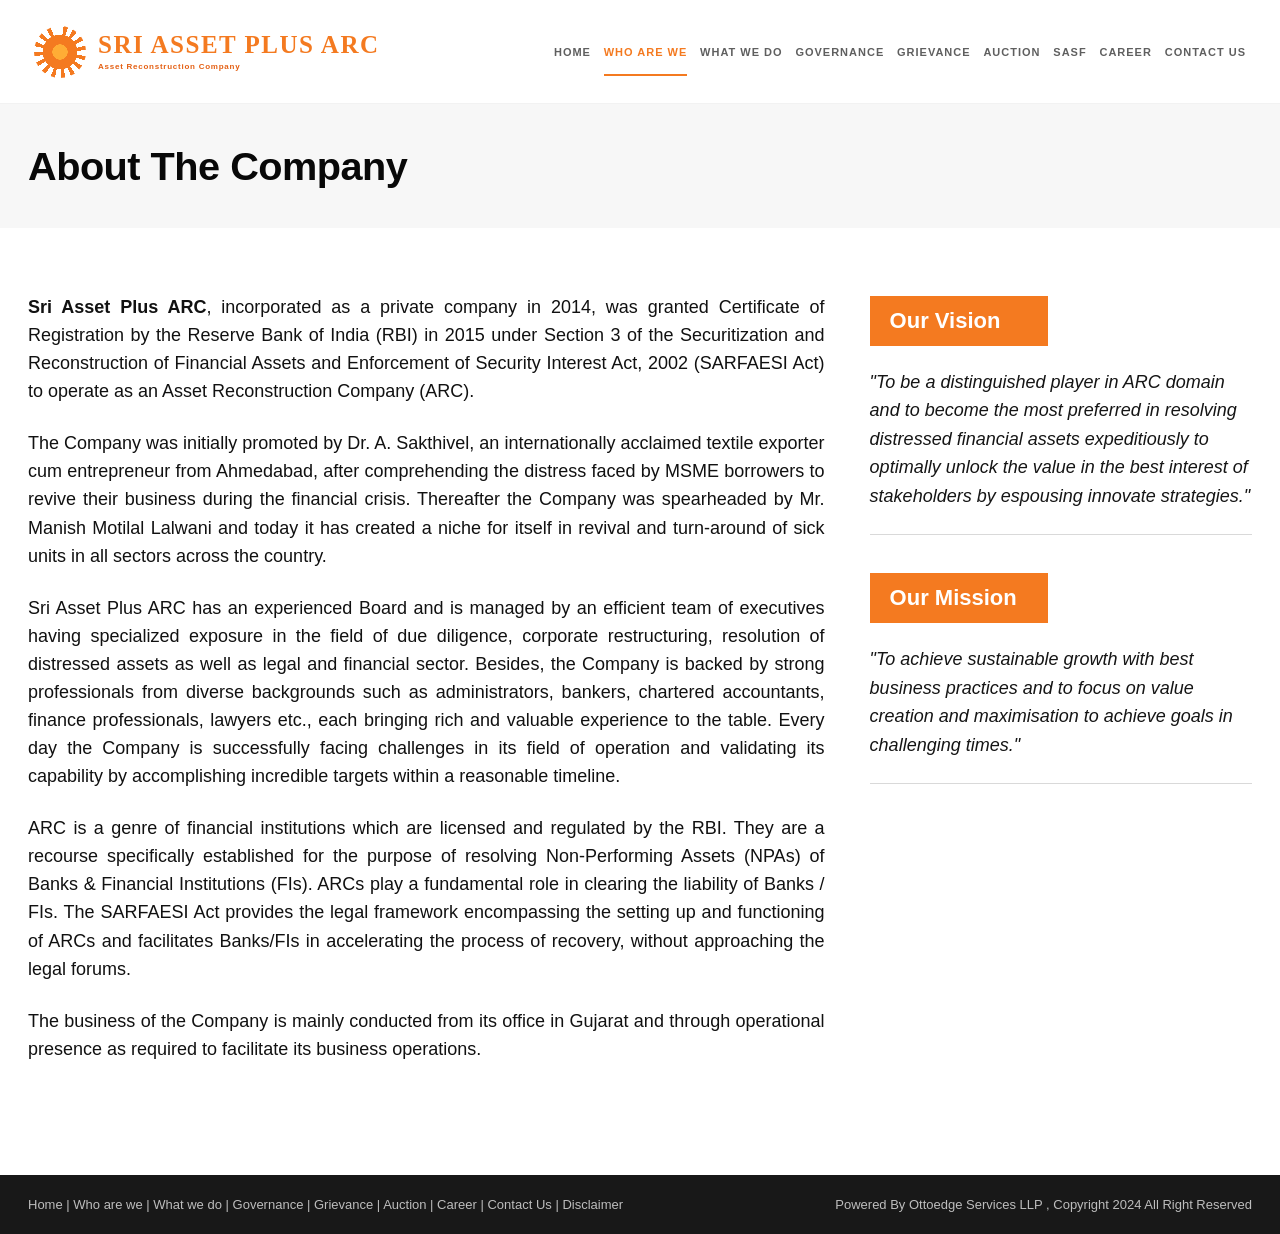
==== about-company.html @ 3a29e1df "Initial static website" ====
﻿<!DOCTYPE html>
<html lang="en">
<head>
  <meta charset="UTF-8" />
  <meta name="viewport" content="width=device-width, initial-scale=1.0" />
  <title>About The Company | Sri Asset Plus ARC</title>
  <link rel="stylesheet" href="style.css" />
</head>
<body>
  <header class="site-header" id="top">
    <a class="brand" href="index.html" aria-label="Sri Asset Plus ARC home">
      <span class="brand-mark" aria-hidden="true"><span></span></span>
      <span class="brand-copy">
        <span class="brand-name">SRI ASSET PLUS ARC</span>
        <span class="brand-subtitle">Asset Reconstruction Company</span>
      </span>
    </a>

    <button class="menu-toggle" id="menuToggle" type="button" aria-label="Open navigation menu" aria-expanded="false" aria-controls="primaryNav">
      <span></span>
      <span></span>
      <span></span>
    </button>

    <nav class="primary-nav" id="primaryNav" aria-label="Primary navigation">
      <a class="nav-link" href="index.html">HOME</a>
      <div class="nav-item has-dropdown active">
        <button class="nav-link dropdown-toggle active" type="button" aria-expanded="false">WHO ARE WE</button>
        <div class="dropdown-menu" aria-label="Who are we submenu">
          <a class="active" href="about-company.html">ABOUT THE COMPANY</a>
          <a href="promoters.html">PROMOTERS</a>
          <a href="board-of-directors.html">BOARD OF DIRECTORS</a>
          <a href="key-management.html">KEY MANAGEMENT</a>
        </div>
      </div>
      <div class="nav-item has-dropdown">
        <button class="nav-link dropdown-toggle" type="button" aria-expanded="false">WHAT WE DO</button>
        <div class="dropdown-menu" aria-label="What we do submenu">
          <a href="acquisition.html">ACQUISITION</a>
          <a href="resolution.html">RESOLUTION</a>
        </div>
      </div>
      <a class="nav-link" href="governance.html">GOVERNANCE</a>
      <div class="nav-item has-dropdown">
        <button class="nav-link dropdown-toggle" type="button" aria-expanded="false">GRIEVANCE</button>
        <div class="dropdown-menu" aria-label="Grievance submenu">
          <a href="grievance.html">GRIEVANCE REDRESSAL</a>
          <a href="complaint-filing.html">COMPLAINT FILING</a>
        </div>
      </div>
      <div class="nav-item has-dropdown">
        <button class="nav-link dropdown-toggle" type="button" aria-expanded="false">AUCTION</button>
        <div class="dropdown-menu" aria-label="Auction submenu">
          <a href="auction.html">AUCTION DETAIL</a>
          <a href="sale-process-note.html">SALE PROCESS NOTE</a>
        </div>
      </div>
      <a class="nav-link" href="#footer">SASF</a>
      <a class="nav-link" href="#footer">CAREER</a>
      <a class="nav-link" href="contact.html">CONTACT US</a>
    </nav>
  </header>

  <main>
    <section class="inner-banner" aria-label="Page title">
      <div class="inner-banner-overlay"></div>
      <div class="container inner-banner-content">
        <h1>About The Company</h1>
      </div>
    </section>

    <section class="about-company" id="main-content">
      <div class="container about-layout">
        <article class="about-text">
          <p><strong>Sri Asset Plus ARC</strong>, incorporated as a private company in 2014, was granted Certificate of Registration by the Reserve Bank of India (RBI) in 2015 under Section 3 of the Securitization and Reconstruction of Financial Assets and Enforcement of Security Interest Act, 2002 (SARFAESI Act) to operate as an Asset Reconstruction Company (ARC).</p>

          <p>The Company was initially promoted by Dr. A. Sakthivel, an internationally acclaimed textile exporter cum entrepreneur from Ahmedabad, after comprehending the distress faced by MSME borrowers to revive their business during the financial crisis. Thereafter the Company was spearheaded by Mr. Manish Motilal Lalwani and today it has created a niche for itself in revival and turn-around of sick units in all sectors across the country.</p>

          <p>Sri Asset Plus ARC has an experienced Board and is managed by an efficient team of executives having specialized exposure in the field of due diligence, corporate restructuring, resolution of distressed assets as well as legal and financial sector. Besides, the Company is backed by strong professionals from diverse backgrounds such as administrators, bankers, chartered accountants, finance professionals, lawyers etc., each bringing rich and valuable experience to the table. Every day the Company is successfully facing challenges in its field of operation and validating its capability by accomplishing incredible targets within a reasonable timeline.</p>

          <p>ARC is a genre of financial institutions which are licensed and regulated by the RBI. They are a recourse specifically established for the purpose of resolving Non-Performing Assets (NPAs) of Banks &amp; Financial Institutions (FIs). ARCs play a fundamental role in clearing the liability of Banks / FIs. The SARFAESI Act provides the legal framework encompassing the setting up and functioning of ARCs and facilitates Banks/FIs in accelerating the process of recovery, without approaching the legal forums.</p>

          <p>The business of the Company is mainly conducted from its office in Gujarat and through operational presence as required to facilitate its business operations.</p>
        </article>

        <aside class="vision-mission" aria-label="Vision and mission">
          <section class="quote-box">
            <h2>Our Vision</h2>
            <blockquote>"To be a distinguished player in ARC domain and to become the most preferred in resolving distressed financial assets expeditiously to optimally unlock the value in the best interest of stakeholders by espousing innovate strategies."</blockquote>
          </section>

          <section class="quote-box">
            <h2>Our Mission</h2>
            <blockquote>"To achieve sustainable growth with best business practices and to focus on value creation and maximisation to achieve goals in challenging times."</blockquote>
          </section>
        </aside>
      </div>
    </section>
  </main>

    <footer class="site-footer compact-footer" id="footer">
    <div class="footer-bottom">
      <div class="container footer-bottom-inner">
        <nav class="footer-links" aria-label="Footer navigation">
          <a href="index.html">Home</a> |
          <a href="about-company.html">Who are we</a> |
          <a href="acquisition.html">What we do</a> |
          <a href="governance.html">Governance</a> |
          <a href="grievance.html">Grievance</a> |
          <a href="auction.html">Auction</a> |
          <a href="#footer">Career</a> |
          <a href="contact.html">Contact Us</a> |
          <a href="#footer">Disclaimer</a>
        </nav>
        <p class="footer-copy">Powered By Ottoedge Services LLP , Copyright 2024 All Right Reserved</p>
      </div>
    </div>
  </footer>

  <script src="script.js"></script>
</body>
</html>
---- style.css ----
﻿:root {
  --orange: #f47a20;
  --orange-deep: #e45f12;
  --ink: #101010;
  --muted: #5f6064;
  --line: #eeeeee;
  --hero-bg: #f4f4f4;
  --footer: #252525;
  --footer-deep: #181818;
  --footer-text: #c8c8c8;
  --dropdown: #242424;
  --dropdown-line: #3a3a3a;
  --max-width: 1280px;
}

* {
  box-sizing: border-box;
  margin: 0;
  padding: 0;
}

html {
  scroll-behavior: smooth;
}

body {
  background: #ffffff;
  color: var(--ink);
  display: flex;
  flex-direction: column;
  font-family: "Trebuchet MS", Verdana, sans-serif;
  min-height: 100vh;
  min-width: 320px;
}

main {
  flex: 1 0 auto;
}

img {
  display: block;
  max-width: 100%;
}

a {
  color: inherit;
  text-decoration: none;
}

button {
  font: inherit;
}

.container {
  max-width: var(--max-width);
  margin: 0 auto;
  padding: 0 28px;
}

/* Header */
.site-header {
  align-items: center;
  background: #ffffff;
  border-bottom: 1px solid #f2f2f2;
  display: flex;
  gap: 28px;
  height: 104px;
  justify-content: space-between;
  padding: 0 34px;
  position: sticky;
  top: 0;
  z-index: 1000;
}

.brand {
  align-items: center;
  display: flex;
  flex: 0 0 auto;
  gap: 12px;
  min-width: 315px;
}

.brand-mark {
  align-items: center;
  background: conic-gradient(from 8deg, var(--orange) 0 10deg, transparent 10deg 22deg, var(--orange) 22deg 32deg, transparent 32deg 45deg, var(--orange) 45deg 55deg, transparent 55deg 68deg, var(--orange) 68deg 78deg, transparent 78deg 91deg, var(--orange) 91deg 101deg, transparent 101deg 114deg, var(--orange) 114deg 124deg, transparent 124deg 137deg, var(--orange) 137deg 147deg, transparent 147deg 160deg, var(--orange) 160deg 170deg, transparent 170deg 183deg, var(--orange) 183deg 193deg, transparent 193deg 206deg, var(--orange) 206deg 216deg, transparent 216deg 229deg, var(--orange) 229deg 239deg, transparent 239deg 252deg, var(--orange) 252deg 262deg, transparent 262deg 275deg, var(--orange) 275deg 285deg, transparent 285deg 298deg, var(--orange) 298deg 308deg, transparent 308deg 321deg, var(--orange) 321deg 331deg, transparent 331deg 360deg);
  border-radius: 50%;
  display: inline-flex;
  height: 52px;
  justify-content: center;
  position: relative;
  width: 52px;
}

.brand-mark span {
  background: radial-gradient(circle, #ffad35 0 28%, var(--orange) 29% 64%, transparent 65%);
  border-radius: 50%;
  height: 38px;
  width: 38px;
}

.brand-mark.small {
  height: 42px;
  width: 42px;
}

.brand-mark.small span {
  height: 30px;
  width: 30px;
}

.brand-copy,
.footer-logo > span:last-child {
  display: flex;
  flex-direction: column;
  line-height: 1;
}

.brand-name,
.footer-logo strong {
  color: var(--orange);
  font-family: Georgia, "Times New Roman", serif;
  font-size: 25px;
  font-weight: 700;
  letter-spacing: 1.5px;
}

.brand-subtitle,
.footer-logo small {
  color: var(--orange-deep);
  font-size: 8px;
  font-weight: 800;
  letter-spacing: 0.75px;
  margin-top: 6px;
  white-space: nowrap;
}

/* Navigation and dropdown */
.primary-nav {
  align-items: stretch;
  display: flex;
  gap: clamp(8px, 1vw, 18px);
  height: 100%;
}

.nav-item {
  align-items: stretch;
  display: flex;
  height: 100%;
  position: relative;
}

.nav-link {
  align-items: center;
  background: transparent;
  border: 0;
  color: #5f5f5f;
  cursor: pointer;
  display: flex;
  font-size: clamp(11px, 0.74vw, 14px);
  font-weight: 800;
  letter-spacing: 1px;
  position: relative;
  text-transform: uppercase;
  transition: color 180ms ease;
  white-space: nowrap;
}

.nav-link::after {
  background: var(--orange);
  bottom: 27px;
  content: "";
  height: 2px;
  left: 0;
  opacity: 0;
  position: absolute;
  transform: scaleX(0.2);
  transform-origin: left;
  transition: opacity 180ms ease, transform 180ms ease;
  width: 100%;
}

.nav-link:hover,
.nav-link.active,
.has-dropdown:hover > .nav-link {
  color: var(--orange);
}

.nav-link:hover::after,
.nav-link.active::after,
.has-dropdown:hover > .nav-link::after {
  opacity: 1;
  transform: scaleX(1);
}

.dropdown-toggle::before {
  content: "";
}

.dropdown-menu {
  background: var(--dropdown);
  box-shadow: 0 16px 28px rgba(0, 0, 0, 0.22);
  display: none;
  left: 0;
  min-width: 235px;
  position: absolute;
  top: 100%;
  z-index: 1001;
}

.has-dropdown:hover .dropdown-menu,
.has-dropdown.open .dropdown-menu {
  display: block;
}

.dropdown-menu a {
  border-bottom: 1px solid var(--dropdown-line);
  color: #eeeeee;
  display: block;
  font-size: 13px;
  font-weight: 700;
  letter-spacing: 0.6px;
  padding: 15px 18px;
  text-transform: uppercase;
  transition: background 160ms ease, color 160ms ease, padding-left 160ms ease;
  white-space: nowrap;
}

.dropdown-menu a:last-child {
  border-bottom: 0;
}

.dropdown-menu a:hover,
.dropdown-menu a.active {
  background: #181818;
  color: #ffffff;
  padding-left: 23px;
}

.dropdown-menu a:hover::before,
.dropdown-menu a.active::before {
  color: var(--orange);
  content: "> ";
}

.menu-toggle {
  background: transparent;
  border: 0;
  cursor: pointer;
  display: none;
  height: 42px;
  padding: 8px;
  width: 46px;
}

.menu-toggle span {
  background: #303030;
  border-radius: 8px;
  display: block;
  height: 3px;
  margin: 6px 0;
  transition: transform 200ms ease, opacity 200ms ease;
}

.menu-toggle.open span:nth-child(1) {
  transform: translateY(9px) rotate(45deg);
}

.menu-toggle.open span:nth-child(2) {
  opacity: 0;
}

.menu-toggle.open span:nth-child(3) {
  transform: translateY(-9px) rotate(-45deg);
}

/* Hero slider */
.hero {
  background: var(--hero-bg);
  padding: 0;
  position: relative;
}

.slider {
  height: 570px;
  margin: 0 auto;
  overflow: hidden;
  position: relative;
  width: 89%;
}

.slide {
  inset: 0;
  opacity: 0;
  position: absolute;
  transition: opacity 700ms ease;
  visibility: hidden;
}

.slide.active {
  opacity: 1;
  visibility: visible;
}

.slide img {
  height: 100%;
  object-fit: cover;
  object-position: center;
  transform: scale(1.01);
  width: 100%;
}

.slide-wash {
  background: linear-gradient(112deg, rgba(226, 236, 246, 0.72), rgba(170, 214, 238, 0.4) 44%, rgba(247, 202, 214, 0.5));
  inset: 0;
  mix-blend-mode: screen;
  position: absolute;
}

.slide::after {
  background: linear-gradient(90deg, rgba(255, 255, 255, 0.32), rgba(255, 255, 255, 0.08) 45%, rgba(255, 255, 255, 0.42));
  content: "";
  inset: 0;
  position: absolute;
}

.slide h1 {
  bottom: 116px;
  color: #050505;
  font-size: clamp(32px, 3vw, 48px);
  font-weight: 900;
  letter-spacing: 0.8px;
  line-height: 1.14;
  max-width: 640px;
  position: absolute;
  right: 8.8%;
  text-align: right;
  text-transform: uppercase;
  z-index: 3;
}

.slider-arrow {
  background: rgba(255, 255, 255, 0.08);
  border: 0;
  color: #ffffff;
  cursor: pointer;
  font-size: 58px;
  font-weight: 200;
  line-height: 1;
  opacity: 0.95;
  padding: 12px 16px;
  position: absolute;
  top: 50%;
  transform: translateY(-50%);
  transition: background 180ms ease, transform 180ms ease;
  z-index: 4;
}

.slider-arrow:hover {
  background: rgba(255, 255, 255, 0.18);
  transform: translateY(-50%) scale(1.04);
}

.slider-arrow-left {
  left: 16px;
}

.slider-arrow-right {
  right: 16px;
}

.slider-dots {
  bottom: 28px;
  display: flex;
  flex-direction: column;
  gap: 7px;
  left: 50%;
  position: absolute;
  transform: translateX(-50%);
  z-index: 5;
}

.slider-dot {
  background: transparent;
  border: 2px solid #ffffff;
  border-radius: 50%;
  cursor: pointer;
  height: 13px;
  padding: 0;
  transition: background 180ms ease, transform 180ms ease;
  width: 13px;
}

.slider-dot.active,
.slider-dot:hover {
  background: #ffffff;
  transform: scale(1.08);
}

/* Home overview */
.overview {
  background: #ffffff;
  padding: 78px 0 86px;
}

.overview h2 {
  color: #000000;
  font-size: clamp(34px, 3vw, 46px);
  font-weight: 900;
  letter-spacing: -0.5px;
  margin-bottom: 32px;
}

.overview-grid {
  display: grid;
  gap: 34px;
  grid-template-columns: repeat(3, 1fr);
}

.overview-card img {
  height: 220px;
  margin-bottom: 24px;
  object-fit: cover;
  width: 100%;
}

.overview-card h3 {
  color: #111111;
  font-size: 20px;
  font-weight: 900;
  line-height: 1.35;
  margin-bottom: 14px;
}

.overview-card p {
  color: #161616;
  font-size: 16px;
  line-height: 1.76;
  text-align: justify;
}

/* Inner page banner */
.inner-banner {
  align-items: center;
  background: url("https://images.unsplash.com/photo-1556761175-5973dc0f32e7?auto=format&fit=crop&w=1800&q=80") center 44% / cover no-repeat;
  display: flex;
  height: 124px;
  position: relative;
}

.inner-banner-overlay {
  background: rgba(245, 245, 245, 0.76);
  inset: 0;
  position: absolute;
}

.inner-banner-content {
  position: relative;
  width: 100%;
  z-index: 1;
}

.inner-banner h1 {
  color: #080808;
  font-size: clamp(32px, 3.1vw, 42px);
  font-weight: 900;
  letter-spacing: -0.5px;
}

/* About company page */
.about-company {
  background: #ffffff;
  padding: 65px 0 88px;
}

.about-layout {
  display: grid;
  gap: 45px;
  grid-template-columns: minmax(0, 1fr) minmax(320px, 0.48fr);
}

.about-text p {
  color: #111111;
  font-size: 18px;
  line-height: 1.56;
  margin-bottom: 24px;
  text-align: justify;
}

.about-text strong {
  font-weight: 900;
}

.vision-mission {
  padding-top: 3px;
}

.quote-box {
  margin-bottom: 38px;
}

.quote-box h2 {
  background: var(--orange);
  color: #ffffff;
  display: inline-block;
  font-size: 22px;
  font-weight: 800;
  line-height: 1;
  margin-bottom: 22px;
  min-width: 178px;
  padding: 14px 20px;
}

.quote-box blockquote {
  border-bottom: 1px solid #d9d9d9;
  color: #151515;
  font-size: 18px;
  font-style: italic;
  line-height: 1.58;
  padding-bottom: 24px;
}

/* What we do pages */
.acquisition-section {
  background: #ffffff;
  padding: 60px 0 86px;
}

.acquisition-content {
  max-width: 900px;
}

.acquisition-content p,
.acquisition-content li {
  color: #111111;
  font-size: 18px;
  line-height: 1.58;
}

.acquisition-content p {
  margin-bottom: 22px;
  text-align: justify;
}

.acquisition-content ul {
  margin: 0 0 24px 24px;
  padding-left: 18px;
}

.acquisition-content li {
  margin-bottom: 9px;
  padding-left: 4px;
}

/* Governance page */
.governance-section {
  background: #ffffff;
  padding: 65px 0 90px;
}

.governance-accordion {
  max-width: 1080px;
}

.governance-item {
  background: #ffffff;
  border: 1px solid #e5e5e5;
  border-bottom: 0;
}

.governance-item:last-child {
  border-bottom: 1px solid #e5e5e5;
}

.governance-trigger {
  align-items: center;
  background: #ffffff;
  border: 0;
  color: #737373;
  cursor: pointer;
  display: grid;
  grid-template-columns: 62px 1fr 62px;
  min-height: 86px;
  padding: 0 18px;
  text-align: center;
  transition: color 160ms ease;
  width: 100%;
}

.governance-icon {
  color: #777777;
  font-size: 24px;
  font-weight: 400;
  line-height: 1;
  transition: color 160ms ease;
}

.governance-title {
  color: inherit;
  font-size: 22px;
  font-weight: 800;
  line-height: 1.35;
}

.governance-item.featured .governance-trigger,
.governance-item.featured .governance-icon,
.governance-trigger:hover,
.governance-trigger:hover .governance-icon,
.governance-item.open .governance-trigger,
.governance-item.open .governance-icon {
  color: var(--orange);
}

.governance-panel {
  max-height: 0;
  overflow: hidden;
  transition: max-height 220ms ease;
}

.governance-panel p {
  border-top: 1px solid #eeeeee;
  color: #333333;
  font-size: 16px;
  line-height: 1.6;
  padding: 18px 34px 22px 80px;
}

/* Grievance page */
.grievance-section {
  background: #ffffff;
  padding: 60px 0 90px;
}

.grievance-content {
  max-width: 950px;
}

.grievance-content p,
.grievance-content address {
  color: #111111;
  font-size: 18px;
  font-style: normal;
  line-height: 1.58;
  margin-bottom: 20px;
}

.grievance-content address {
  margin-left: 18px;
}

.grievance-topic {
  font-weight: 800;
  margin-top: 28px;
  margin-bottom: 12px;
}

.grievance-heading {
  font-weight: 800;
  margin-top: 32px;
}

.grievance-content a {
  color: #111111;
  text-decoration: underline;
  text-underline-offset: 3px;
}

.grievance-content a:hover {
  color: var(--orange);
}

/* Complaint filing page */
.complaint-section {
  background: #ffffff;
  padding: 45px 0 80px;
}

.complaint-form {
  max-width: 1080px;
}

.complaint-form h2 {
  color: #222222;
  font-size: 24px;
  font-weight: 900;
  line-height: 1.35;
  margin-bottom: 24px;
}

.complaint-form input,
.complaint-form textarea {
  background: #ffffff;
  border: 1px solid #d8d8d8;
  color: #111111;
  display: block;
  font-size: 16px;
  margin-bottom: 22px;
  outline: none;
  padding: 0 18px;
  transition: border-color 160ms ease, box-shadow 160ms ease;
  width: 100%;
}

.complaint-form input {
  height: 56px;
}

.complaint-form textarea {
  height: 125px;
  padding-top: 16px;
  resize: vertical;
}

.complaint-form input::placeholder,
.complaint-form textarea::placeholder {
  color: #8a8a8a;
}

.complaint-form input:focus,
.complaint-form textarea:focus,
.file-upload-box:focus-within {
  border-color: var(--orange);
  box-shadow: 0 0 0 3px rgba(244, 122, 32, 0.12);
}

.file-upload-box {
  align-items: center;
  background: #ffffff;
  border: 1px solid #d8d8d8;
  display: flex;
  height: 64px;
  margin-bottom: 22px;
  padding: 0 14px;
  transition: border-color 160ms ease, box-shadow 160ms ease;
  width: 100%;
}

.file-upload-box input {
  border: 0;
  height: auto;
  margin: 0;
  padding: 0;
}

.form-submit {
  background: #2f3d4b;
  border: 0;
  color: #ffffff;
  cursor: pointer;
  font-size: 15px;
  font-weight: 700;
  min-width: 78px;
  padding: 11px 24px;
  transition: background 160ms ease;
}

.form-submit:hover {
  background: var(--orange);
}

/* Contact page */
.sr-only {
  height: 1px;
  margin: -1px;
  overflow: hidden;
  position: absolute;
  width: 1px;
  clip: rect(0, 0, 0, 0);
}

.contact-map {
  background: #ececec;
  line-height: 0;
}

.contact-map iframe {
  border: 0;
  display: block;
  height: 620px;
  width: 100%;
}

.contact-address-section {
  background: #ffffff;
  padding: 45px 0 28px;
}

.contact-address-grid {
  display: grid;
  gap: 54px;
  grid-template-columns: repeat(3, minmax(0, 1fr));
}

.contact-address-grid.single-address {
  grid-template-columns: minmax(0, 620px);
}

.contact-address-card h2 {
  color: #1c1c1c;
  font-size: 18px;
  font-weight: 900;
  letter-spacing: 0.2px;
  line-height: 1.35;
  margin-bottom: 18px;
  text-transform: uppercase;
}

.contact-address-card p {
  color: #111111;
  font-size: 16px;
  line-height: 1.7;
  margin-bottom: 10px;
  padding-left: 30px;
  position: relative;
}

.contact-address-card a {
  color: #111111;
  text-decoration: none;
}

.contact-address-card a:hover {
  color: var(--orange);
  text-decoration: underline;
}

.contact-icon {
  color: var(--orange);
  font-size: 16px;
  left: 0;
  line-height: 1;
  position: absolute;
  top: 6px;
}

.contact-form-section {
  background: #ffffff;
  padding: 20px 0 80px;
}

.contact-form-section h2 {
  color: #222222;
  font-size: 26px;
  font-weight: 900;
  line-height: 1.35;
  margin-bottom: 35px;
}

.contact-form {
  max-width: 1120px;
}

.contact-form-grid {
  display: grid;
  gap: 34px;
  grid-template-columns: minmax(0, 1fr) minmax(0, 1fr);
}

.contact-form input,
.contact-form textarea {
  background: #ffffff;
  border: 1px solid #d8d8d8;
  color: #111111;
  display: block;
  font-size: 16px;
  margin-bottom: 22px;
  outline: none;
  padding: 0 22px;
  transition: border-color 160ms ease, box-shadow 160ms ease;
  width: 100%;
}

.contact-form input {
  height: 58px;
}

.contact-form textarea {
  height: 140px;
  padding-top: 18px;
  resize: vertical;
}

.contact-form input::placeholder,
.contact-form textarea::placeholder {
  color: #8b8b8b;
}

.contact-form input:focus,
.contact-form textarea:focus {
  border-color: var(--orange);
  box-shadow: 0 0 0 3px rgba(244, 122, 32, 0.12);
}

.captcha-block {
  color: #222222;
  font-size: 15px;
  margin: 2px 0 18px;
}

.captcha-block p {
  margin-bottom: 9px;
}

.captcha-row {
  align-items: center;
  display: flex;
  gap: 8px;
}

.captcha-row input {
  height: 28px;
  margin: 0;
  padding: 0 4px;
  text-align: center;
  width: 28px;
}

.contact-submit {
  height: 46px;
  min-width: 100px;
  padding: 0 22px;
}

/* Auction page */
.auction-section {
  background: #ffffff;
  padding: 18px 0 72px;
}

.auction-shell {
  margin: 0 24px;
}

.auction-toolbar {
  align-items: center;
  background: #f5f5f5;
  border: 1px solid #dddddd;
  border-bottom: 0;
  display: flex;
  justify-content: space-between;
  gap: 18px;
  padding: 13px 14px;
}

.auction-length,
.auction-search {
  align-items: center;
  color: #333333;
  display: flex;
  font-size: 14px;
  gap: 8px;
}

.auction-length select,
.auction-search input {
  background: #ffffff;
  border: 1px solid #cfcfcf;
  color: #222222;
  font-size: 14px;
  height: 32px;
  padding: 4px 8px;
}

.auction-search input {
  width: 210px;
}

.auction-table-wrap {
  border: 1px solid #d7d7d7;
  overflow-x: auto;
  width: 100%;
}

.auction-table {
  border-collapse: collapse;
  min-width: 1900px;
  width: 100%;
}

.auction-table th {
  background: #f9631e;
  border: 1px solid rgba(255, 255, 255, 0.45);
  color: #ffffff;
  font-size: 15px;
  font-weight: 900;
  height: 90px;
  line-height: 1.25;
  padding: 14px 10px;
  text-align: center;
  vertical-align: middle;
}

.auction-table th:nth-child(1) {
  width: 70px;
}

.auction-table th:nth-child(2) {
  width: 135px;
}

.auction-table th:nth-child(3) {
  width: 210px;
}

.auction-table th:nth-child(4) {
  width: 520px;
}

.auction-table th:nth-child(7),
.auction-table th:nth-child(8) {
  width: 175px;
}

.auction-table th:nth-child(9) {
  width: 190px;
}

.sort-mark {
  font-size: 11px;
  font-weight: 700;
  margin-left: 5px;
  opacity: 0.75;
}

.auction-table td {
  border: 1px solid #dddddd;
  color: #111111;
  font-size: 14px;
  line-height: 1.45;
  padding: 14px 10px;
  text-align: center;
  vertical-align: top;
}

.auction-table tbody tr:nth-child(odd) {
  background: #ffffff;
}

.auction-table tbody tr:nth-child(even) {
  background: #f7f7f7;
}

.auction-table .address-cell {
  text-align: left;
}

.auction-table a {
  color: #1862b7;
  text-decoration: none;
  word-break: break-word;
}

.auction-table a:hover {
  color: var(--orange);
  text-decoration: underline;
}

.sale-note-table {
  min-width: 760px;
}

.sale-note-table th {
  height: 65px;
}

.sale-note-table td {
  height: 65px;
  vertical-align: middle;
}

.sale-note-table th:nth-child(1) {
  width: 110px;
}

.sale-note-table th:nth-child(2) {
  width: auto;
}

.sale-note-table th:nth-child(3) {
  width: 180px;
}

.download-link {
  display: inline-block;
  font-size: 16px;
  margin: 1px 2px;
}

.auction-footerbar {
  align-items: center;
  color: #333333;
  display: flex;
  font-size: 14px;
  justify-content: space-between;
  gap: 18px;
  padding: 14px 0 0;
}

.auction-pagination {
  display: flex;
  flex-wrap: wrap;
  gap: 4px;
}

.auction-pagination button {
  background: #ffffff;
  border: 1px solid #d2d2d2;
  color: #333333;
  cursor: pointer;
  font-size: 14px;
  padding: 6px 10px;
}

.auction-pagination button.active,
.auction-pagination button:hover {
  background: var(--orange);
  border-color: var(--orange);
  color: #ffffff;
}

/* Promoters page */
.promoters-section {
  background: #ffffff;
  padding: 66px 0 92px;
}

.promoters-layout {
  display: grid;
  gap: 60px;
  grid-template-columns: 380px minmax(0, 1fr);
}

.promoter-list {
  width: 100%;
}

.promoter-tab {
  align-items: center;
  background: #ffffff;
  border: 0;
  border-bottom: 1px solid #dedede;
  color: var(--orange);
  cursor: pointer;
  display: flex;
  font-size: 18px;
  font-weight: 800;
  gap: 12px;
  line-height: 1.25;
  min-height: 58px;
  padding: 17px 20px;
  text-align: left;
  transition: background 160ms ease, color 160ms ease;
  width: 100%;
}

.promoter-tab::before {
  border-bottom: 5px solid transparent;
  border-left: 7px solid currentColor;
  border-top: 5px solid transparent;
  content: "";
  flex: 0 0 auto;
  height: 0;
  width: 0;
}

.promoter-tab:hover,
.promoter-tab.active {
  background: var(--orange);
  color: #ffffff;
}

.promoter-panel[hidden] {
  display: none;
}

.promoter-panel h2 {
  color: #111111;
  font-size: 24px;
  font-weight: 900;
  line-height: 1.25;
  margin-bottom: 8px;
}

.promoter-role {
  color: #6f6f6f;
  font-size: 20px;
  line-height: 1.35;
  margin-bottom: 18px;
}

.promoter-photo {
  align-items: center;
  background: linear-gradient(145deg, #f5f5f5, #e8e8e8);
  border: 1px solid #151515;
  color: #777777;
  display: flex;
  justify-content: center;
  margin: 14px 0 30px;
  overflow: hidden;
  position: relative;
}

.promoter-photo::before {
  content: attr(data-fallback);
  display: none;
  font-size: 15px;
  font-weight: 700;
  line-height: 1.4;
  max-width: 78%;
  position: absolute;
  text-align: center;
}

.promoter-photo.image-missing::before {
  display: block;
}

.promoter-photo img {
  height: 100%;
  object-fit: cover;
  position: relative;
  width: 100%;
  z-index: 1;
}

.promoter-photo.image-missing img {
  display: none;
}

.promoter-photo-sakthivel {
  height: 360px;
  width: 240px;
}

.promoter-photo-lalwani {
  height: 360px;
  width: 260px;
}

.promoter-photo-director {
  height: 360px;
  width: 260px;
}

.promoter-panel > p:last-child {
  color: #111111;
  font-size: 18px;
  line-height: 1.58;
  max-width: 790px;
  text-align: justify;
}

/* Footer */
.site-footer {
  background: var(--footer);
  color: var(--footer-text);
  flex-shrink: 0;
}

.footer-main {
  padding: 54px 0 46px;
}

.footer-grid {
  display: grid;
  gap: 34px;
  grid-template-columns: 1.15fr 1fr 1fr 1fr;
}

.footer-logo {
  align-items: center;
  display: flex;
  gap: 12px;
  margin-bottom: 24px;
}

.footer-logo strong {
  font-size: 29px;
}

.footer-grid h3 {
  color: #ffffff;
  font-size: 16px;
  font-weight: 900;
  letter-spacing: 0.7px;
  margin-bottom: 18px;
  text-transform: uppercase;
}

.footer-grid p,
.footer-grid address {
  color: var(--footer-text);
  font-size: 14px;
  font-style: normal;
  line-height: 1.75;
  margin-bottom: 8px;
}

.footer-icon {
  color: #ffffff;
  font-size: 12px;
  font-weight: 800;
  margin-right: 7px;
  text-transform: uppercase;
}

.social-links {
  display: flex;
  flex-wrap: wrap;
  gap: 8px;
  margin-top: 18px;
}

.social-links a {
  align-items: center;
  border: 1px solid rgba(255, 255, 255, 0.24);
  color: #eeeeee;
  display: inline-flex;
  font-size: 12px;
  font-weight: 800;
  height: 30px;
  justify-content: center;
  min-width: 30px;
  padding: 0 8px;
  text-transform: uppercase;
  transition: background 180ms ease, border-color 180ms ease;
}

.social-links a:hover {
  background: var(--orange);
  border-color: var(--orange);
}

.footer-bottom {
  background: var(--footer-deep);
  padding: 18px 0;
}

.footer-bottom-inner {
  align-items: center;
  display: flex;
  gap: 24px;
  justify-content: space-between;
}

.footer-links,
.footer-copy {
  color: #bdbdbd;
  font-size: 13px;
  line-height: 1.8;
}

.footer-links {
  flex: 1 1 auto;
}

.footer-copy {
  flex: 0 1 auto;
  margin: 0;
  text-align: right;
}

.footer-links a:hover {
  color: var(--orange);
}

/* Responsive */
@media (max-width: 1260px) {
  .site-header {
    padding: 0 24px;
  }

  .brand {
    min-width: 235px;
  }

  .brand-name {
    font-size: 29px;
  }

  .primary-nav {
    gap: 13px;
  }
}

@media (max-width: 1080px) {
  .site-header {
    height: 84px;
  }

  .menu-toggle {
    display: block;
  }

  .primary-nav {
    background: #ffffff;
    border-bottom: 1px solid var(--line);
    box-shadow: 0 18px 28px rgba(0, 0, 0, 0.08);
    display: none;
    flex-direction: column;
    gap: 0;
    height: auto;
    left: 0;
    max-height: calc(100vh - 84px);
    overflow-y: auto;
    padding: 10px 28px 22px;
    position: absolute;
    right: 0;
    top: 84px;
  }

  .primary-nav.open {
    display: flex;
  }

  .nav-item {
    display: block;
    height: auto;
    width: 100%;
  }

  .nav-link {
    border-bottom: 1px solid #f1f1f1;
    font-size: 14px;
    padding: 15px 0;
    width: 100%;
  }

  .nav-link::after {
    bottom: 9px;
    width: 72px;
  }

  .dropdown-toggle {
    justify-content: space-between;
  }

  .dropdown-toggle::before {
    content: none;
  }

  .dropdown-toggle::after {
    background: transparent;
    bottom: auto;
    color: #777777;
    content: "+";
    height: auto;
    left: auto;
    opacity: 1;
    position: static;
    transform: none;
    width: auto;
  }

  .has-dropdown.open > .dropdown-toggle::after {
    content: "-";
  }

  .has-dropdown:hover .dropdown-menu {
    display: none;
  }

  .has-dropdown.open .dropdown-menu {
    display: block;
  }

  .dropdown-menu {
    box-shadow: none;
    left: auto;
    margin: 0 0 8px;
    min-width: 100%;
    position: static;
    top: auto;
  }

  .dropdown-menu a {
    font-size: 13px;
    padding: 14px 18px;
  }

  .slider {
    height: 400px;
    width: 100%;
  }

  .slide h1 {
    bottom: 82px;
    max-width: 480px;
    right: 6%;
  }

  .overview-grid,
  .footer-grid {
    grid-template-columns: repeat(2, 1fr);
  }

  .about-layout {
    gap: 34px;
    grid-template-columns: 1fr;
  }

  .promoters-layout {
    gap: 38px;
    grid-template-columns: 1fr;
  }

  .promoter-list {
    max-width: 480px;
  }

  .vision-mission {
    display: grid;
    gap: 28px;
    grid-template-columns: repeat(2, 1fr);
    padding-top: 0;
  }

  .contact-map iframe {
    height: 420px;
  }

  .contact-address-grid,
  .contact-form-grid {
    grid-template-columns: 1fr;
  }

  .contact-address-grid {
    gap: 30px;
  }

  .quote-box {
    margin-bottom: 0;
  }

  .footer-bottom-inner {
    align-items: flex-start;
    flex-direction: column;
    gap: 8px;
  }

  .footer-copy {
    text-align: left;
  }
}

@media (max-width: 720px) {
  .site-header {
    height: 76px;
    padding: 0 16px;
  }

  .brand {
    gap: 9px;
    min-width: 0;
  }

  .brand-mark {
    height: 42px;
    width: 42px;
  }

  .brand-mark span {
    height: 30px;
    width: 30px;
  }

  .brand-name {
    font-size: 18px;
  }

  .brand-subtitle {
    font-size: 6px;
    letter-spacing: 0.3px;
  }

  .primary-nav {
    max-height: calc(100vh - 76px);
    top: 76px;
  }

  .container {
    padding: 0 20px;
  }

  .slider {
    height: 350px;
  }

  .slide img {
    object-position: center left;
  }

  .slide h1 {
    bottom: 72px;
    font-size: 25px;
    max-width: 310px;
    right: 22px;
  }

  .slider-arrow {
    font-size: 38px;
    padding: 8px;
  }

  .slider-arrow-left {
    left: 4px;
  }

  .slider-arrow-right {
    right: 4px;
  }

  .overview {
    padding: 58px 0 62px;
  }

  .overview-grid,
  .footer-grid,
  .vision-mission {
    grid-template-columns: 1fr;
  }

  .overview-card img {
    height: 215px;
  }

  .overview-card h3 {
    font-size: 19px;
  }

  .inner-banner {
    height: 116px;
  }

  .inner-banner h1 {
    font-size: 30px;
  }

  .about-company {
    padding: 48px 0 62px;
  }

  .acquisition-section {
    padding: 46px 0 62px;
  }

  .governance-section {
    padding: 46px 0 64px;
  }

  .governance-trigger {
    grid-template-columns: 42px 1fr 42px;
    min-height: 70px;
    padding: 0 10px;
  }

  .governance-icon {
    font-size: 22px;
  }

  .governance-title {
    font-size: 17px;
  }

  .governance-panel p {
    font-size: 15px;
    padding: 15px 18px 18px 52px;
  }

  .grievance-section {
    padding: 46px 0 64px;
  }

  .complaint-section {
    padding: 38px 0 62px;
  }

  .contact-map iframe {
    height: 360px;
  }

  .contact-address-section {
    padding: 38px 0 24px;
  }

  .contact-form-section {
    padding: 14px 0 62px;
  }

  .contact-form-section h2 {
    font-size: 23px;
    margin-bottom: 26px;
  }

  .contact-form input {
    height: 52px;
  }

  .promoters-section {
    padding: 48px 0 64px;
  }

  .promoter-list {
    max-width: none;
    width: 100%;
  }

  .promoter-tab {
    font-size: 16px;
    min-height: 54px;
    padding: 15px 18px;
  }

  .promoter-panel h2 {
    font-size: 23px;
  }

  .promoter-role {
    font-size: 18px;
  }

  .promoter-photo {
    margin-left: auto;
    margin-right: auto;
    max-width: 100%;
  }

  .promoter-photo-sakthivel,
  .promoter-photo-lalwani,
  .promoter-photo-director {
    height: auto;
    max-height: 360px;
    min-height: 320px;
    width: min(100%, 260px);
  }

  .about-text p,
  .quote-box blockquote,
  .promoter-panel > p:last-child,
  .acquisition-content p,
  .acquisition-content li,
  .grievance-content p,
  .grievance-content address {
    font-size: 16px;
    line-height: 1.65;
  }

  .grievance-content address {
    margin-left: 0;
  }

  .complaint-form {
    max-width: 100%;
  }

.complaint-form h2 {
  font-size: 22px;
}

  .complaint-form input {
    height: 52px;
  }

  .auction-section {
    padding: 14px 0 58px;
  }

  .auction-shell {
    margin: 0 12px;
  }

  .auction-toolbar,
  .auction-footerbar {
    align-items: flex-start;
    flex-direction: column;
  }

  .auction-search,
  .auction-search input {
    width: 100%;
  }

  .auction-table {
    min-width: 1650px;
  }

  .sale-note-table {
    min-width: 640px;
  }

  .auction-table th {
    font-size: 13px;
    height: 78px;
  }

  .sale-note-table th {
    height: 65px;
  }

  .auction-table td {
    font-size: 13px;
  }

  .acquisition-content p {
    text-align: left;
  }

  .quote-box h2 {
    font-size: 20px;
  }

  .footer-main {
    padding: 42px 0 36px;
  }
}

@media (max-width: 430px) {
  .brand-subtitle {
    max-width: 178px;
    white-space: normal;
  }

  .slider {
    height: 322px;
  }

  .slide h1 {
    font-size: 22px;
    max-width: 255px;
  }
}
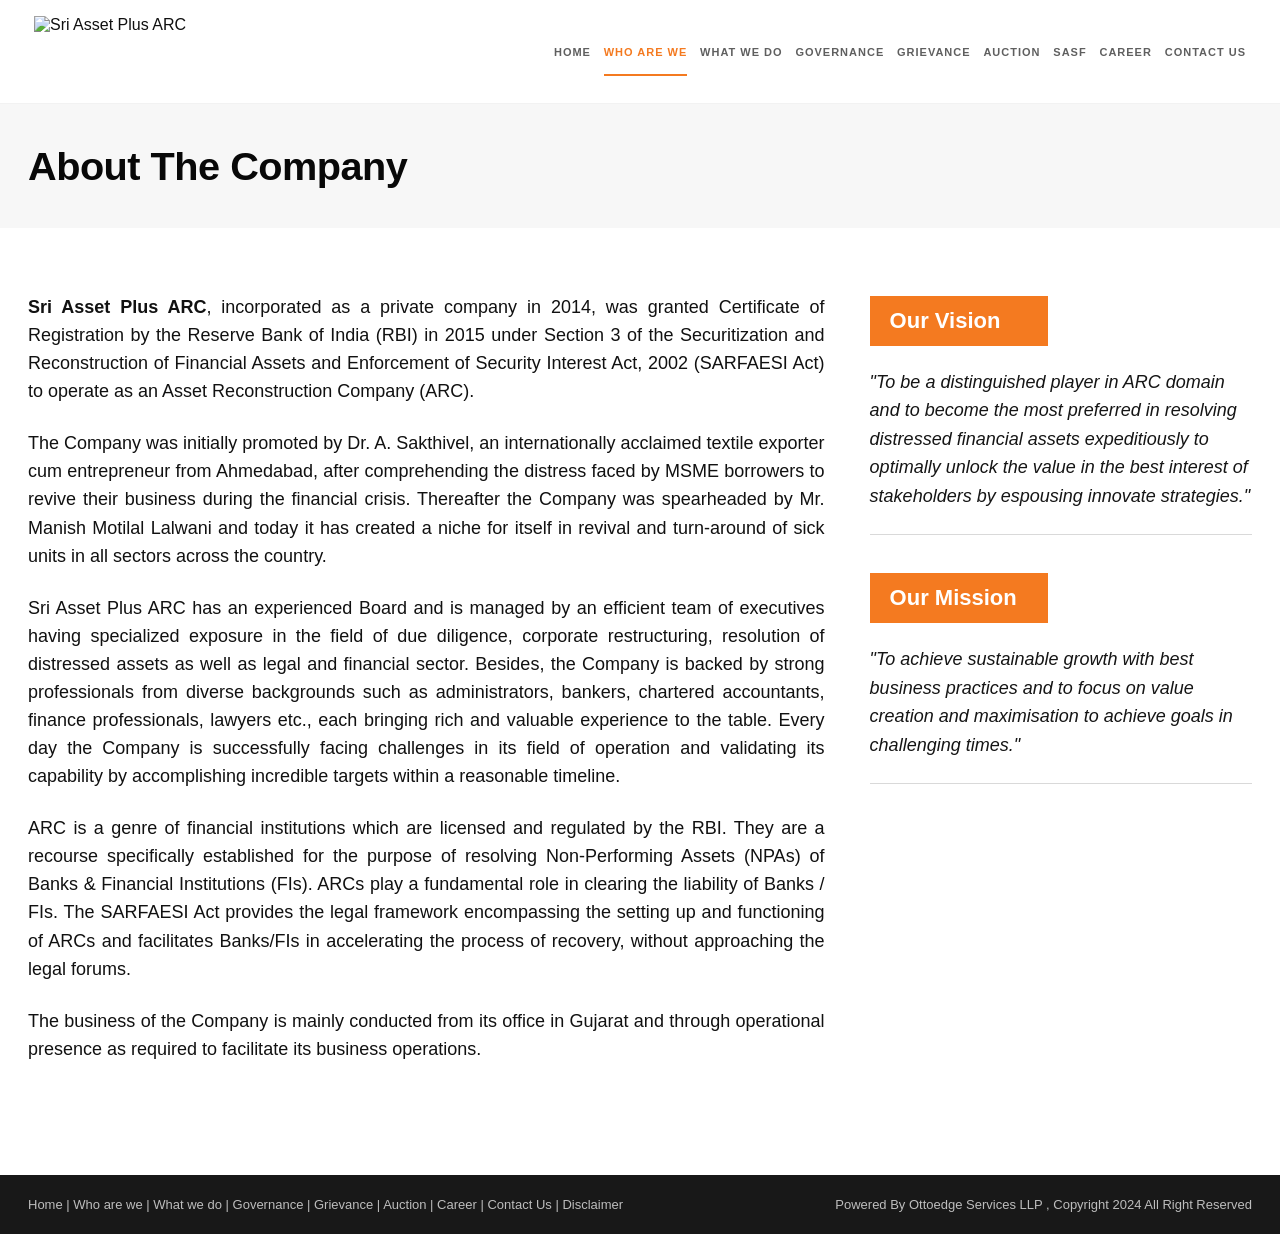
==== commit 4f4f7b46: "Update navbar logo and remove brand text" ====
--- a/about-company.html
+++ b/about-company.html
@@ -1,4 +1,4 @@
-﻿<!DOCTYPE html>
+<!DOCTYPE html>
 <html lang="en">
 <head>
   <meta charset="UTF-8" />
@@ -9,11 +9,7 @@
 <body>
   <header class="site-header" id="top">
     <a class="brand" href="index.html" aria-label="Sri Asset Plus ARC home">
-      <span class="brand-mark" aria-hidden="true"><span></span></span>
-      <span class="brand-copy">
-        <span class="brand-name">SRI ASSET PLUS ARC</span>
-        <span class="brand-subtitle">Asset Reconstruction Company</span>
-      </span>
+      <img class="brand-logo" src="Untitled design.png" alt="Sri Asset Plus ARC" />
     </a>
 
     <button class="menu-toggle" id="menuToggle" type="button" aria-label="Open navigation menu" aria-expanded="false" aria-controls="primaryNav">
--- a/style.css
+++ b/style.css
@@ -1,4 +1,4 @@
-﻿:root {
+:root {
   --orange: #f47a20;
   --orange-deep: #e45f12;
   --ink: #101010;
@@ -76,8 +76,15 @@
   align-items: center;
   display: flex;
   flex: 0 0 auto;
-  gap: 12px;
   min-width: 315px;
+}
+
+.brand-logo {
+  display: block;
+  height: 72px;
+  max-width: 100%;
+  object-fit: contain;
+  width: auto;
 }
 
 .brand-mark {
@@ -794,6 +801,10 @@
   grid-template-columns: minmax(0, 620px);
 }
 
+.contact-address-grid.two-addresses {
+  grid-template-columns: repeat(2, minmax(0, 1fr));
+}
+
 .contact-address-card h2 {
   color: #1c1c1c;
   font-size: 18px;
@@ -1523,6 +1534,10 @@
     grid-template-columns: 1fr;
   }
 
+  .contact-address-grid.two-addresses {
+    grid-template-columns: 1fr;
+  }
+
   .contact-address-grid {
     gap: 30px;
   }
@@ -1549,8 +1564,11 @@
   }
 
   .brand {
-    gap: 9px;
     min-width: 0;
+  }
+
+  .brand-logo {
+    height: 54px;
   }
 
   .brand-mark {
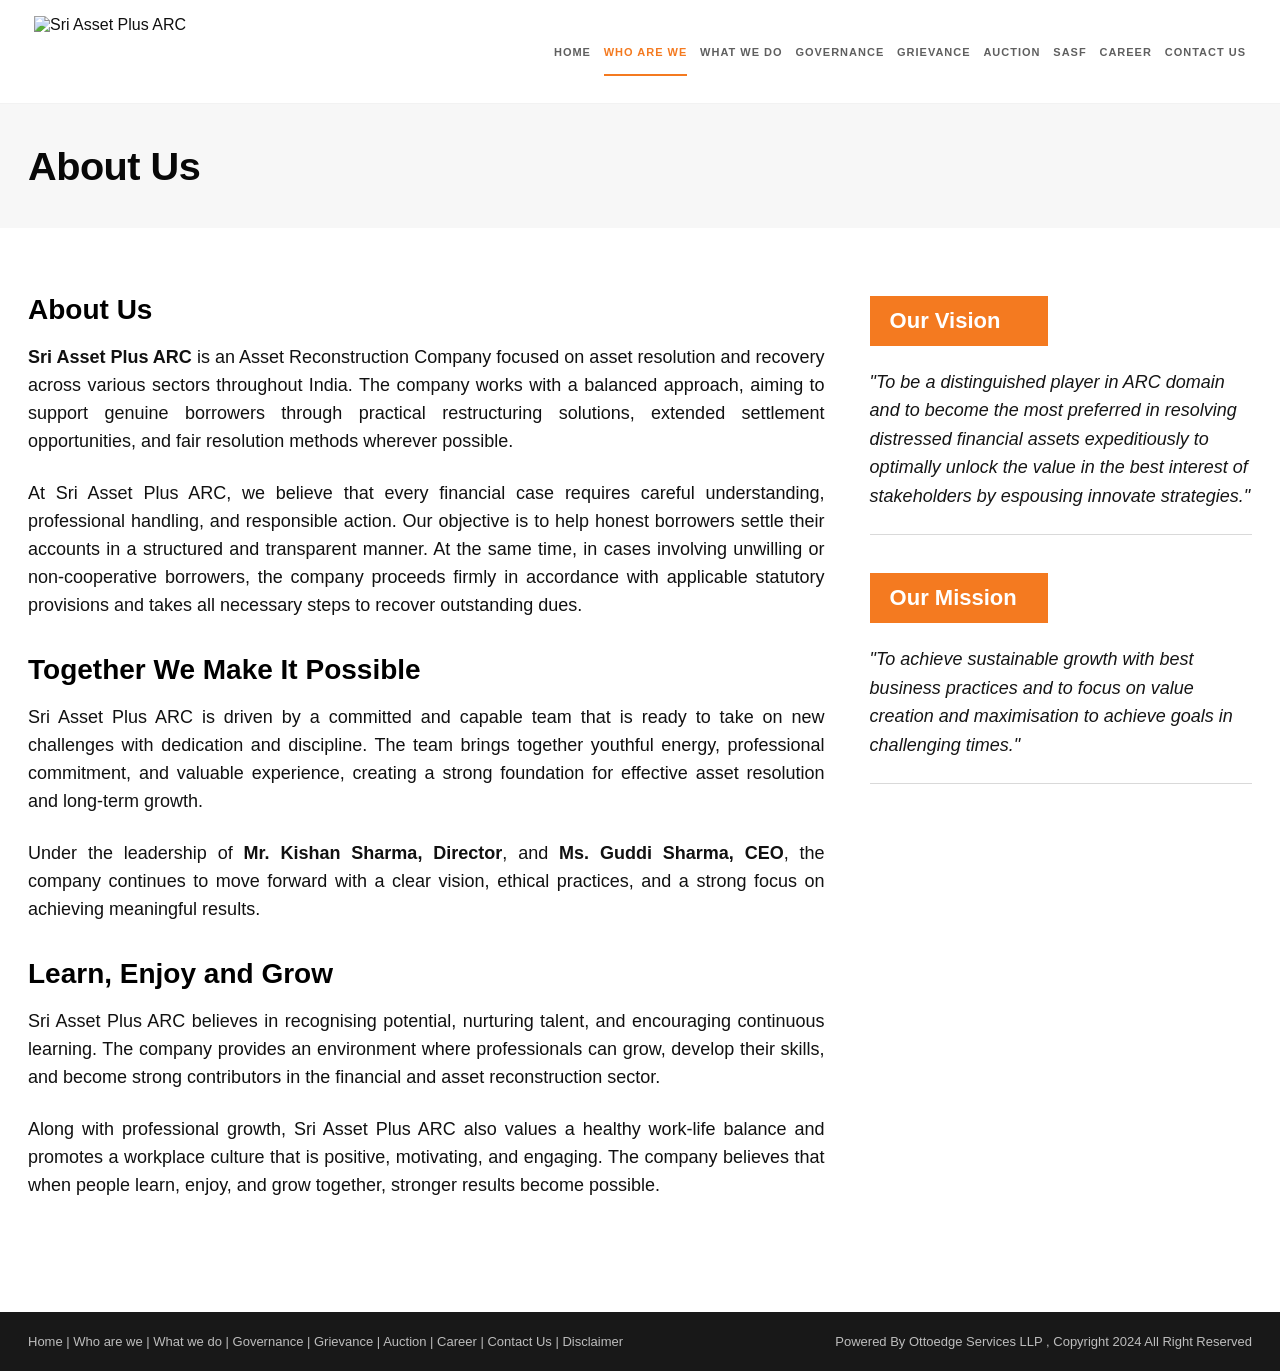
==== commit 4355b785: "Update about us content" ====
--- a/about-company.html
+++ b/about-company.html
@@ -3,7 +3,7 @@
 <head>
   <meta charset="UTF-8" />
   <meta name="viewport" content="width=device-width, initial-scale=1.0" />
-  <title>About The Company | Sri Asset Plus ARC</title>
+  <title>About Us | Sri Asset Plus ARC</title>
   <link rel="stylesheet" href="style.css" />
 </head>
 <body>
@@ -23,7 +23,7 @@
       <div class="nav-item has-dropdown active">
         <button class="nav-link dropdown-toggle active" type="button" aria-expanded="false">WHO ARE WE</button>
         <div class="dropdown-menu" aria-label="Who are we submenu">
-          <a class="active" href="about-company.html">ABOUT THE COMPANY</a>
+          <a class="active" href="about-company.html">ABOUT US</a>
           <a href="promoters.html">PROMOTERS</a>
           <a href="board-of-directors.html">BOARD OF DIRECTORS</a>
           <a href="key-management.html">KEY MANAGEMENT</a>
@@ -61,22 +61,27 @@
     <section class="inner-banner" aria-label="Page title">
       <div class="inner-banner-overlay"></div>
       <div class="container inner-banner-content">
-        <h1>About The Company</h1>
+        <h1>About Us</h1>
       </div>
     </section>
 
     <section class="about-company" id="main-content">
       <div class="container about-layout">
         <article class="about-text">
-          <p><strong>Sri Asset Plus ARC</strong>, incorporated as a private company in 2014, was granted Certificate of Registration by the Reserve Bank of India (RBI) in 2015 under Section 3 of the Securitization and Reconstruction of Financial Assets and Enforcement of Security Interest Act, 2002 (SARFAESI Act) to operate as an Asset Reconstruction Company (ARC).</p>
+          <h2>About Us</h2>
+          <p><strong>Sri Asset Plus ARC</strong> is an Asset Reconstruction Company focused on asset resolution and recovery across various sectors throughout India. The company works with a balanced approach, aiming to support genuine borrowers through practical restructuring solutions, extended settlement opportunities, and fair resolution methods wherever possible.</p>
 
-          <p>The Company was initially promoted by Dr. A. Sakthivel, an internationally acclaimed textile exporter cum entrepreneur from Ahmedabad, after comprehending the distress faced by MSME borrowers to revive their business during the financial crisis. Thereafter the Company was spearheaded by Mr. Manish Motilal Lalwani and today it has created a niche for itself in revival and turn-around of sick units in all sectors across the country.</p>
+          <p>At Sri Asset Plus ARC, we believe that every financial case requires careful understanding, professional handling, and responsible action. Our objective is to help honest borrowers settle their accounts in a structured and transparent manner. At the same time, in cases involving unwilling or non-cooperative borrowers, the company proceeds firmly in accordance with applicable statutory provisions and takes all necessary steps to recover outstanding dues.</p>
 
-          <p>Sri Asset Plus ARC has an experienced Board and is managed by an efficient team of executives having specialized exposure in the field of due diligence, corporate restructuring, resolution of distressed assets as well as legal and financial sector. Besides, the Company is backed by strong professionals from diverse backgrounds such as administrators, bankers, chartered accountants, finance professionals, lawyers etc., each bringing rich and valuable experience to the table. Every day the Company is successfully facing challenges in its field of operation and validating its capability by accomplishing incredible targets within a reasonable timeline.</p>
+          <h2>Together We Make It Possible</h2>
+          <p>Sri Asset Plus ARC is driven by a committed and capable team that is ready to take on new challenges with dedication and discipline. The team brings together youthful energy, professional commitment, and valuable experience, creating a strong foundation for effective asset resolution and long-term growth.</p>
 
-          <p>ARC is a genre of financial institutions which are licensed and regulated by the RBI. They are a recourse specifically established for the purpose of resolving Non-Performing Assets (NPAs) of Banks &amp; Financial Institutions (FIs). ARCs play a fundamental role in clearing the liability of Banks / FIs. The SARFAESI Act provides the legal framework encompassing the setting up and functioning of ARCs and facilitates Banks/FIs in accelerating the process of recovery, without approaching the legal forums.</p>
+          <p>Under the leadership of <strong>Mr. Kishan Sharma, Director</strong>, and <strong>Ms. Guddi Sharma, CEO</strong>, the company continues to move forward with a clear vision, ethical practices, and a strong focus on achieving meaningful results.</p>
 
-          <p>The business of the Company is mainly conducted from its office in Gujarat and through operational presence as required to facilitate its business operations.</p>
+          <h2>Learn, Enjoy and Grow</h2>
+          <p>Sri Asset Plus ARC believes in recognising potential, nurturing talent, and encouraging continuous learning. The company provides an environment where professionals can grow, develop their skills, and become strong contributors in the financial and asset reconstruction sector.</p>
+
+          <p>Along with professional growth, Sri Asset Plus ARC also values a healthy work-life balance and promotes a workplace culture that is positive, motivating, and engaging. The company believes that when people learn, enjoy, and grow together, stronger results become possible.</p>
         </article>
 
         <aside class="vision-mission" aria-label="Vision and mission">
--- a/style.css
+++ b/style.css
@@ -33,6 +33,10 @@
   min-width: 320px;
 }
 
+body.logo-intro-active {
+  overflow: hidden;
+}
+
 main {
   flex: 1 0 auto;
 }
@@ -85,6 +89,30 @@
   max-width: 100%;
   object-fit: contain;
   width: auto;
+}
+
+.brand-logo.logo-intro-target {
+  opacity: 0;
+}
+
+.logo-intro {
+  align-items: center;
+  background:
+    radial-gradient(circle at center, rgba(244, 122, 32, 0.16), transparent 34%),
+    #07101d;
+  display: flex;
+  inset: 0;
+  justify-content: center;
+  pointer-events: none;
+  position: fixed;
+  z-index: 10000;
+}
+
+.logo-intro-image {
+  filter: drop-shadow(0 22px 46px rgba(0, 0, 0, 0.42));
+  object-fit: contain;
+  position: fixed;
+  will-change: left, top, width, height, opacity;
 }
 
 .brand-mark {
@@ -485,6 +513,18 @@
   grid-template-columns: minmax(0, 1fr) minmax(320px, 0.48fr);
 }
 
+.about-text h2 {
+  color: #000000;
+  font-size: 28px;
+  font-weight: 900;
+  line-height: 1.2;
+  margin: 0 0 16px;
+}
+
+.about-text h2:not(:first-child) {
+  margin-top: 34px;
+}
+
 .about-text p {
   color: #111111;
   font-size: 18px;
